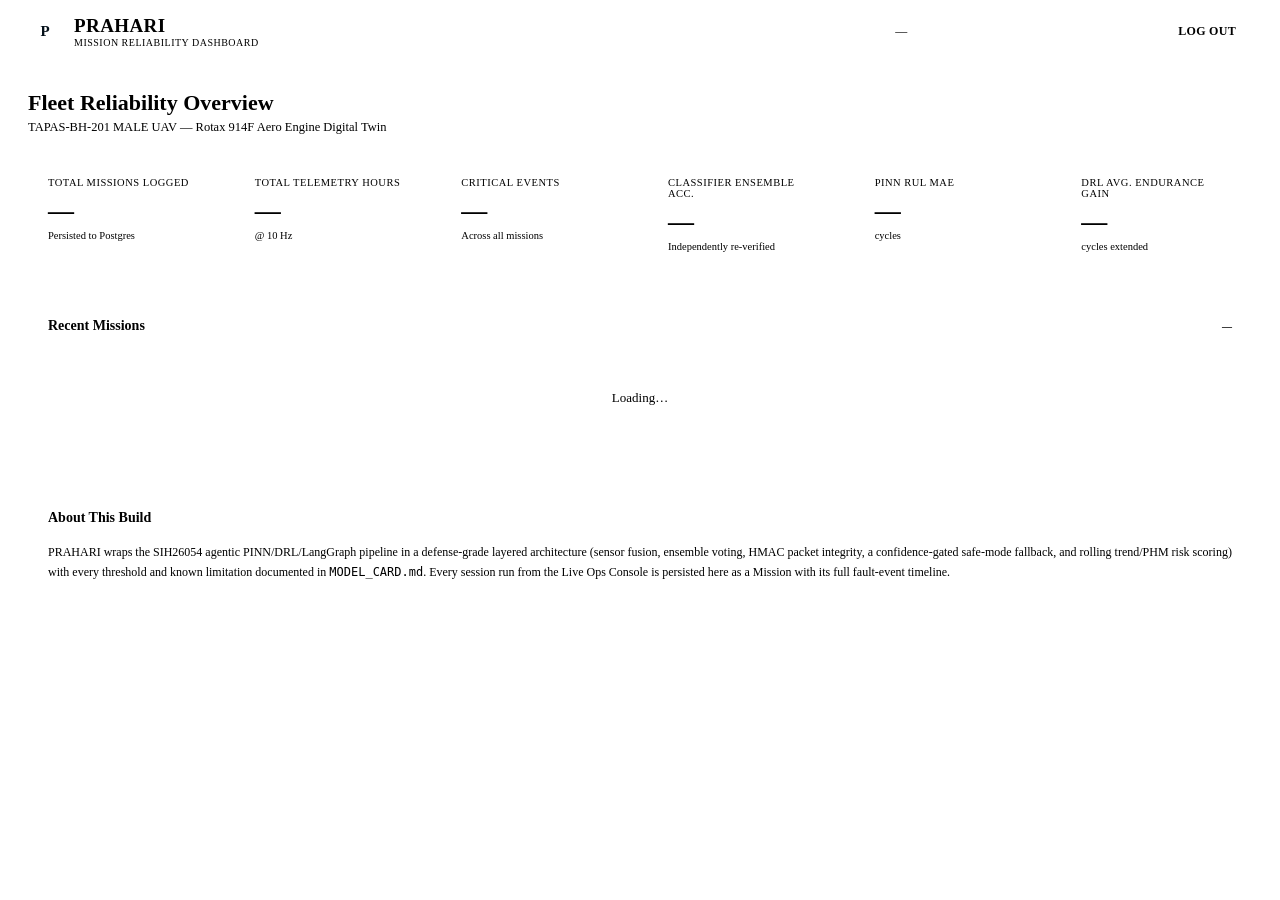
==== frontend/dashboard.html @ 0a6fcea9 "feat: complete digital twin model redesign, multi-layer defense, auth & mission dashboard" ====
<!DOCTYPE html>
<html lang="en">

<head>
  <meta charset="UTF-8">
  <meta name="viewport" content="width=device-width, initial-scale=1.0">
  <title>PRAHARI — Dashboard</title>
  <link rel="stylesheet" href="/static/styles.css?v=20260915_01">
  <style>
    body {
      margin: 0;
      background: var(--bg-primary);
      font-family: var(--font-sans);
      color: var(--text-primary);
      min-height: 100vh;
    }

    .dash-navbar {
      display: flex;
      align-items: center;
      justify-content: space-between;
      padding: 14px 28px;
      background: var(--bg-secondary);
      border-bottom: 1px solid var(--border-card);
    }

    .dash-brand {
      display: flex;
      align-items: center;
      gap: 12px;
    }

    .brand-glyph {
      width: 34px;
      height: 34px;
      border-radius: 7px;
      background: linear-gradient(135deg, var(--accent-sky), var(--accent-cyan));
      display: flex;
      align-items: center;
      justify-content: center;
      font-family: var(--font-display);
      font-weight: 700;
      font-size: 15px;
      color: #041019;
    }

    .dash-brand-name {
      font-family: var(--font-display);
      font-size: 19px;
      font-weight: 700;
      letter-spacing: 0.4px;
    }

    .dash-brand-sub {
      font-size: 10px;
      color: var(--text-muted);
      letter-spacing: 0.5px;
      text-transform: uppercase;
    }

    .dash-navbar-right {
      display: flex;
      align-items: center;
      gap: 14px;
    }

    .user-pill {
      font-size: 12px;
      color: var(--text-secondary);
      font-family: var(--font-mono);
    }

    .btn {
      font-family: var(--font-sans);
      font-size: 12px;
      font-weight: 600;
      letter-spacing: 0.3px;
      border-radius: var(--radius-sm);
      padding: 9px 16px;
      cursor: pointer;
      border: 1px solid var(--border-card);
      background: transparent;
      color: var(--text-secondary);
      transition: all 0.15s ease;
    }

    .btn:hover {
      border-color: var(--accent-sky);
      color: var(--text-primary);
    }

    .btn-primary {
      background: linear-gradient(135deg, var(--accent-sky), var(--accent-blue));
      color: #ffffff;
      border: none;
    }

    .btn-primary:hover {
      opacity: 0.9;
      color: #ffffff;
    }

    .dash-body {
      padding: 28px;
      max-width: 1280px;
      margin: 0 auto;
    }

    .dash-hero {
      display: flex;
      align-items: center;
      justify-content: space-between;
      margin-bottom: 24px;
      flex-wrap: wrap;
      gap: 16px;
    }

    .dash-title {
      font-family: var(--font-display);
      font-size: 22px;
      font-weight: 700;
      margin: 0 0 4px 0;
    }

    .dash-subtitle {
      color: var(--text-muted);
      font-size: 12.5px;
      margin: 0;
    }

    .stat-grid {
      display: grid;
      grid-template-columns: repeat(auto-fit, minmax(190px, 1fr));
      gap: 16px;
      margin-bottom: 28px;
    }

    .stat-card {
      background: var(--bg-card);
      backdrop-filter: var(--glass-blur);
      border: 1px solid var(--border-card);
      border-radius: var(--radius-md);
      padding: 18px 20px;
    }

    .stat-label {
      font-size: 10.5px;
      text-transform: uppercase;
      letter-spacing: 0.5px;
      color: var(--text-muted);
      margin-bottom: 8px;
    }

    .stat-value {
      font-family: var(--font-mono);
      font-size: 26px;
      font-weight: 700;
      color: var(--text-primary);
      font-variant-numeric: tabular-nums;
    }

    .stat-value.accent-red { color: var(--accent-red); }
    .stat-value.accent-emerald { color: var(--accent-emerald); }
    .stat-value.accent-amber { color: var(--accent-amber); }

    .stat-sub {
      font-size: 10.5px;
      color: var(--text-muted);
      margin-top: 4px;
    }

    .panel {
      background: var(--bg-card);
      backdrop-filter: var(--glass-blur);
      border: 1px solid var(--border-card);
      border-radius: var(--radius-md);
      padding: 20px;
      margin-bottom: 24px;
    }

    .panel-heading {
      font-family: var(--font-display);
      font-size: 14px;
      font-weight: 600;
      margin: 0 0 16px 0;
      display: flex;
      align-items: center;
      justify-content: space-between;
    }

    table {
      width: 100%;
      border-collapse: collapse;
      font-size: 12px;
    }

    thead th {
      text-align: left;
      color: var(--text-muted);
      font-size: 10px;
      text-transform: uppercase;
      letter-spacing: 0.4px;
      padding: 8px 10px;
      border-bottom: 1px solid var(--border-card);
    }

    tbody td {
      padding: 10px 10px;
      border-bottom: 1px solid rgba(56, 189, 248, 0.08);
      font-family: var(--font-mono);
      color: var(--text-secondary);
    }

    tbody tr:hover {
      background: rgba(56, 189, 248, 0.04);
    }

    .chip {
      display: inline-block;
      padding: 2px 8px;
      border-radius: 4px;
      font-size: 10px;
      font-weight: 700;
      letter-spacing: 0.3px;
    }

    .chip-nominal { background: rgba(63, 185, 80, 0.15); color: var(--accent-emerald); }
    .chip-fault { background: rgba(239, 68, 68, 0.15); color: var(--accent-red); }
    .chip-live { background: rgba(56, 189, 248, 0.15); color: var(--accent-sky); }

    .empty-state {
      text-align: center;
      padding: 40px 20px;
      color: var(--text-muted);
      font-size: 13px;
    }
  </style>
</head>

<body>
  <header class="dash-navbar">
    <div class="dash-brand">
      <div class="brand-glyph">P</div>
      <div>
        <div class="dash-brand-name">PRAHARI</div>
        <div class="dash-brand-sub">Mission Reliability Dashboard</div>
      </div>
    </div>
    <div class="dash-navbar-right">
      <span class="user-pill" id="user-email">—</span>
      <a href="/app" class="btn btn-primary">LAUNCH LIVE OPS CONSOLE →</a>
      <button class="btn" id="logout-btn">LOG OUT</button>
    </div>
  </header>

  <main class="dash-body">
    <div class="dash-hero">
      <div>
        <h1 class="dash-title">Fleet Reliability Overview</h1>
        <p class="dash-subtitle">TAPAS-BH-201 MALE UAV — Rotax 914F Aero Engine Digital Twin</p>
      </div>
    </div>

    <div class="stat-grid" id="stat-grid">
      <div class="stat-card">
        <div class="stat-label">Total Missions Logged</div>
        <div class="stat-value" id="stat-missions">—</div>
        <div class="stat-sub">Persisted to Postgres</div>
      </div>
      <div class="stat-card">
        <div class="stat-label">Total Telemetry Hours</div>
        <div class="stat-value" id="stat-hours">—</div>
        <div class="stat-sub" id="stat-hours-sub">@ 10 Hz</div>
      </div>
      <div class="stat-card">
        <div class="stat-label">Critical Events</div>
        <div class="stat-value accent-red" id="stat-critical">—</div>
        <div class="stat-sub">Across all missions</div>
      </div>
      <div class="stat-card">
        <div class="stat-label">Classifier Ensemble Acc.</div>
        <div class="stat-value accent-amber" id="stat-clf-acc">—</div>
        <div class="stat-sub" id="stat-clf-sub">Independently re-verified</div>
      </div>
      <div class="stat-card">
        <div class="stat-label">PINN RUL MAE</div>
        <div class="stat-value" id="stat-pinn-mae">—</div>
        <div class="stat-sub">cycles</div>
      </div>
      <div class="stat-card">
        <div class="stat-label">DRL Avg. Endurance Gain</div>
        <div class="stat-value accent-emerald" id="stat-drl">—</div>
        <div class="stat-sub">cycles extended</div>
      </div>
    </div>

    <div class="panel">
      <div class="panel-heading">
        <span>Recent Missions</span>
        <span id="mission-count-badge" style="font-size:10px; color:var(--text-muted);">—</span>
      </div>
      <div id="missions-table-wrap">
        <div class="empty-state">Loading…</div>
      </div>
    </div>

    <div class="panel">
      <div class="panel-heading"><span>About This Build</span></div>
      <p style="font-size:12px; color:var(--text-secondary); line-height:1.7; margin:0;">
        PRAHARI wraps the SIH26054 agentic PINN/DRL/LangGraph pipeline in a defense-grade
        layered architecture (sensor fusion, ensemble voting, HMAC packet integrity, a
        confidence-gated safe-mode fallback, and rolling trend/PHM risk scoring) with every
        threshold and known limitation documented in
        <code style="color:var(--accent-sky);">MODEL_CARD.md</code>. Every session run from the
        Live Ops Console is persisted here as a Mission with its full fault-event timeline.
      </p>
    </div>
  </main>

  <script src="/static/dashboard.js?v=20260915_01"></script>
</body>

</html>
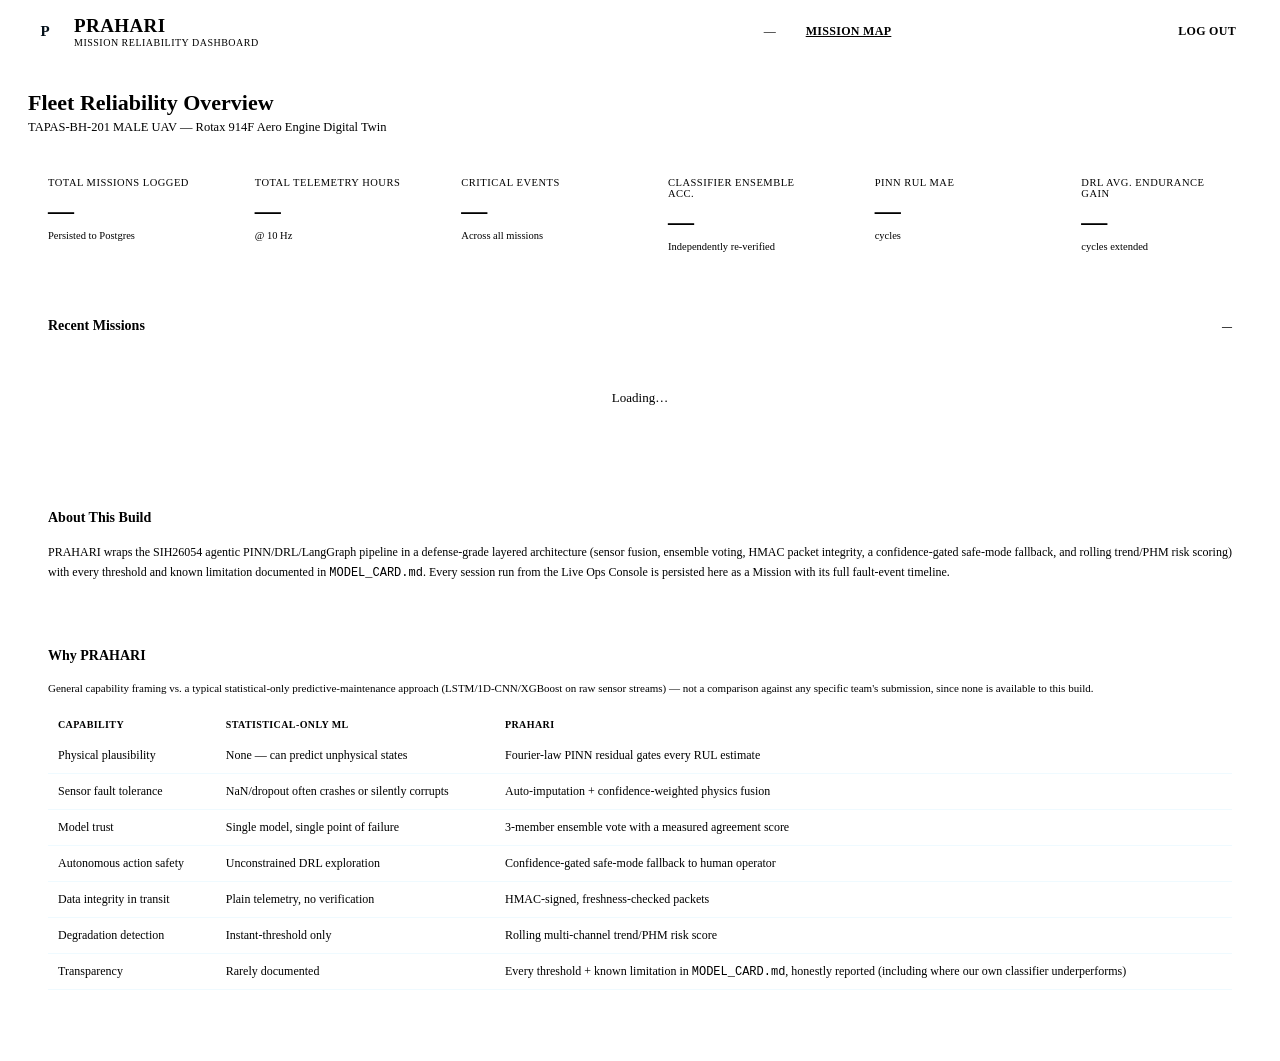
==== commit 26bcae76: "feat: add tactical mission map, intent-routed diagnostic agent, GLM advisor, and one-command bootstr" ====
--- a/frontend/dashboard.html
+++ b/frontend/dashboard.html
@@ -248,6 +248,7 @@
     </div>
     <div class="dash-navbar-right">
       <span class="user-pill" id="user-email">—</span>
+      <a href="/mission-map" class="btn">MISSION MAP</a>
       <a href="/app" class="btn btn-primary">LAUNCH LIVE OPS CONSOLE →</a>
       <button class="btn" id="logout-btn">LOG OUT</button>
     </div>
@@ -315,6 +316,29 @@
         Live Ops Console is persisted here as a Mission with its full fault-event timeline.
       </p>
     </div>
+
+    <div class="panel">
+      <div class="panel-heading"><span>Why PRAHARI</span></div>
+      <p style="font-size:11px; color:var(--text-muted); margin:0 0 14px 0; line-height:1.6;">
+        General capability framing vs. a typical statistical-only predictive-maintenance approach
+        (LSTM/1D-CNN/XGBoost on raw sensor streams) — not a comparison against any specific team's
+        submission, since none is available to this build.
+      </p>
+      <table>
+        <thead>
+          <tr><th>Capability</th><th>Statistical-only ML</th><th>PRAHARI</th></tr>
+        </thead>
+        <tbody>
+          <tr><td>Physical plausibility</td><td>None — can predict unphysical states</td><td>Fourier-law PINN residual gates every RUL estimate</td></tr>
+          <tr><td>Sensor fault tolerance</td><td>NaN/dropout often crashes or silently corrupts</td><td>Auto-imputation + confidence-weighted physics fusion</td></tr>
+          <tr><td>Model trust</td><td>Single model, single point of failure</td><td>3-member ensemble vote with a measured agreement score</td></tr>
+          <tr><td>Autonomous action safety</td><td>Unconstrained DRL exploration</td><td>Confidence-gated safe-mode fallback to human operator</td></tr>
+          <tr><td>Data integrity in transit</td><td>Plain telemetry, no verification</td><td>HMAC-signed, freshness-checked packets</td></tr>
+          <tr><td>Degradation detection</td><td>Instant-threshold only</td><td>Rolling multi-channel trend/PHM risk score</td></tr>
+          <tr><td>Transparency</td><td>Rarely documented</td><td>Every threshold + known limitation in <code style="color:var(--accent-sky);">MODEL_CARD.md</code>, honestly reported (including where our own classifier underperforms)</td></tr>
+        </tbody>
+      </table>
+    </div>
   </main>
 
   <script src="/static/dashboard.js?v=20260915_01"></script>
